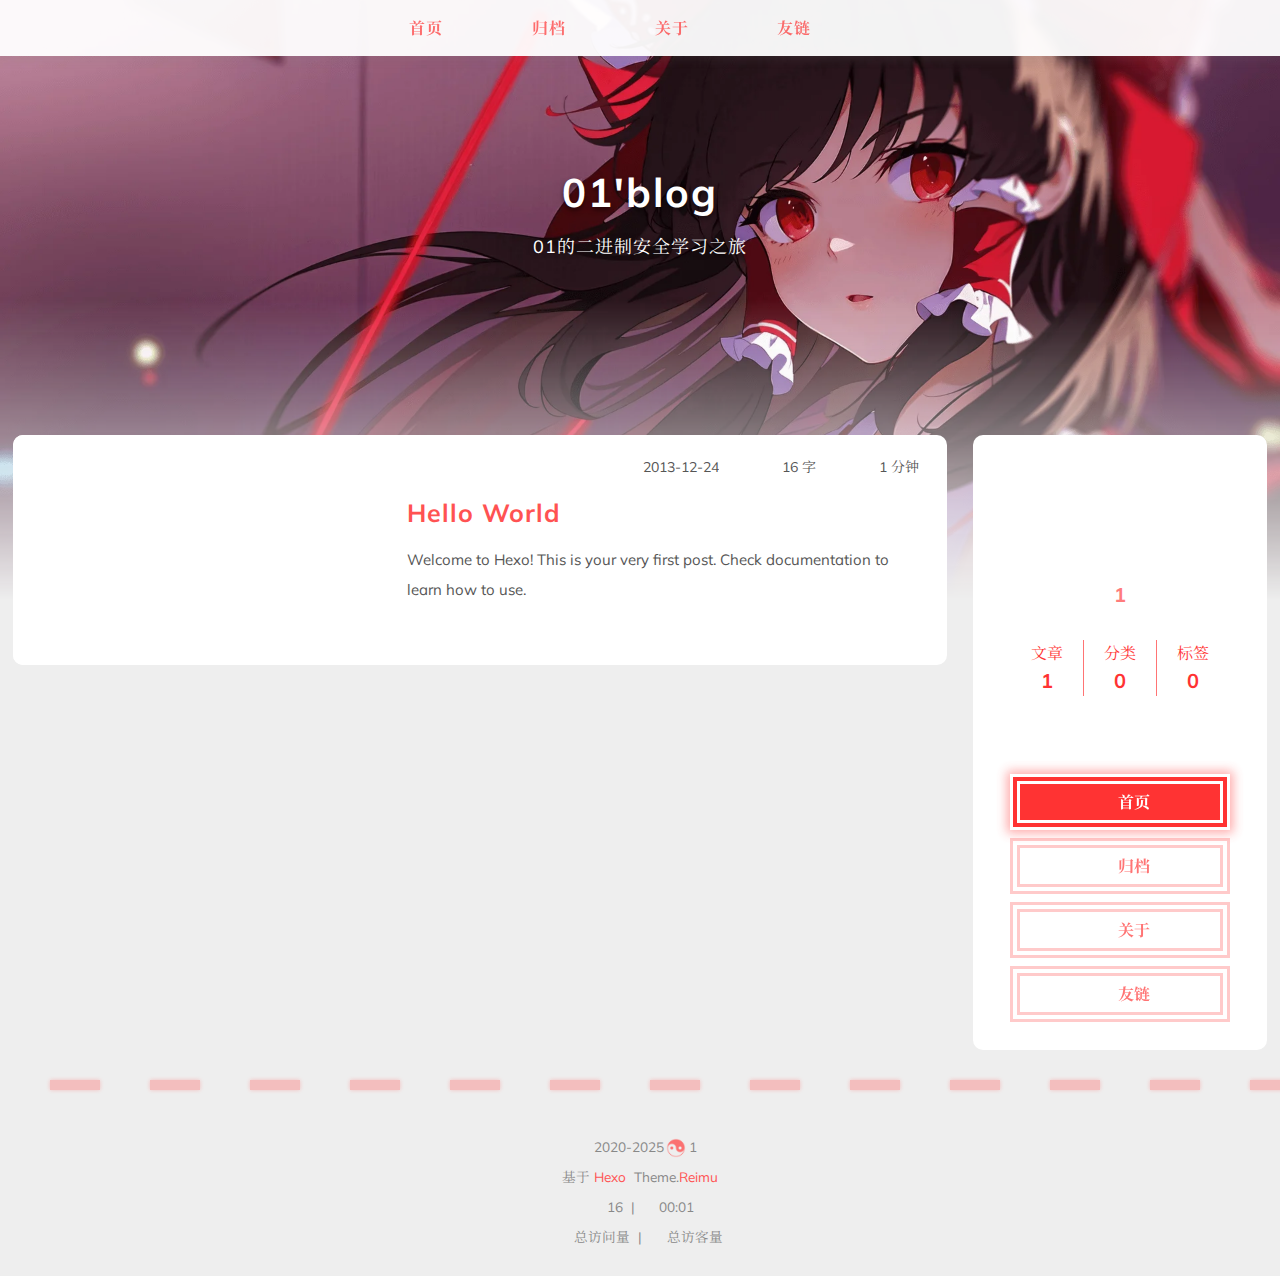
==== index.html @ 9345ba69 "Site updated: 2025-03-13 12:54:24" ====
<!DOCTYPE html>
  <html lang="zh-CN"  
    
      data-theme-mode="auto"
    
  >
  <head>
  
  <meta charset="utf-8">
  

  

  

  <script>window.REIMU_CONFIG = {};window.REIMU_CONFIG.icon_font = '4552607_0khxww3tj3q9';window.REIMU_CONFIG.clipboard_tips = {"success":"复制成功(*^▽^*)","fail":"复制失败 (ﾟ⊿ﾟ)ﾂ","copyright":{"enable":false,"count":50,"content":"本文版权：本博客所有文章除特别声明外，均采用 BY-NC-SA 许可协议。转载请注明出处！"}};window.REIMU_CONFIG.code_block = {"expand":true};window.REIMU_CONFIG.base = 'https://01.github.io';</script>
  
  <title>
    
    01&#39;blog
  </title>
  <meta name="viewport" content="width=device-width, initial-scale=1, shrink-to-fit=no">
  <link rel="preconnect" href="https://fonts.gstatic.com/" crossorigin><link rel="preload" as="style" href="https://fonts.googleapis.com/css?family=Mulish:400,400italic,700,700italic%7CNoto%20Serif%20SC:400,400italic,700,700italic&display=swap"><link rel="stylesheet" href="https://fonts.googleapis.com/css?family=Mulish:400,400italic,700,700italic%7CNoto%20Serif%20SC:400,400italic,700,700italic&display=swap" media="print" onload="this.media&#x3D;&#39;all&#39;">
  
    <link rel="preload" href="//at.alicdn.com/t/c/font_4552607_0khxww3tj3q9.woff2" as="font" type="font/woff2" crossorigin="anonymous">
  
  
    
<link rel="stylesheet" href="/css/loader.css">

  
  
    <meta property="og:type" content="website">
<meta property="og:title" content="01&#39;blog">
<meta property="og:url" content="https://01.github.io/index.html">
<meta property="og:site_name" content="01&#39;blog">
<meta property="og:locale" content="zh_CN">
<meta property="og:image" content="https://01.github.io/images/banner.webp">
<meta property="article:author" content="1">
<meta name="twitter:card" content="summary">
<meta name="twitter:image" content="https://01.github.io/images/banner.webp">
  
  
    <link rel="alternate" href="/atom.xml" title="01'blog" type="application/atom+xml">
  
  
    <link rel="shortcut icon" href="/images/favicon.ico">
  
  
<link rel="stylesheet" href="/css/style.css">

  <link rel="preload" href="https://npm.webcache.cn/photoswipe@5.4.4/dist/photoswipe.css" as="style" onload="this.onload=null;this.rel='stylesheet'">
  
  
  
  
    
<script src="https://npm.webcache.cn/pace-js@1.2.4/pace.min.js" integrity="sha384-k6YtvFUEIuEFBdrLKJ3YAUbBki333tj1CSUisai5Cswsg9wcLNaPzsTHDswp4Az8" crossorigin="anonymous"></script>

  
  
    
<link rel="stylesheet" href="https://npm.webcache.cn/@reimujs/aos@0.1.0/dist/aos.css">

  
  
  
<meta name="generator" content="Hexo 7.3.0"></head>

  <body>
    
    
  <div id='loader'>
    <div class="loading-left-bg loading-bg"></div>
    <div class="loading-right-bg loading-bg"></div>
    <div class="spinner-box">
      <div class="loading-taichi">
        
          <svg width="150" height="150" viewBox="0 0 1024 1024" class="icon" version="1.1" xmlns="https://www.w3.org/2000/svg" shape-rendering="geometricPrecision">
            <path d="M303.5 432A80 80 0 0 1 291.5 592A80 80 0 0 1 303.5 432z" fill="var(--red-1, #ff5252)" />
            <path d="M512 65A447 447 0 0 1 512 959L512 929A417 417 0 0 0 512 95A417 417 0 0 0 512 929L512 959A447 447 0 0 1 512 65z 
           M512 95A417 417 0 0 1 929 512A208.5 208.5 0 0 1 720.5 720.5L720.5 592A80 80 0 0 0 720.5 432A80 80 0 0 0 720.5 592L720.5 720.5A208.5 208.5 0 0 1 512 512A208.5 208.5 0 0 0 303.5 303.5A208.5 208.5 0 0 0 95 512A417 417 0 0 1 512 95z" fill="var(--red-1, #ff5252)" />
          </svg>
        
      </div>
      <div class="loading-word">少女祈祷中...</div>
    </div>
  </div>
  </div>
  <script>
    var time = null;
    var startLoading = () => {
      time = Date.now();
      document.getElementById('loader').classList.remove("loading");
    }
    var endLoading = () => {
      if (!time) {
        document.body.style.overflow = 'auto';
        document.getElementById('loader').classList.add("loading");
      } else {
        if (Date.now() - time > 500) {
          time = null;
          document.body.style.overflow = 'auto';
          document.getElementById('loader').classList.add("loading");
        } else {
          setTimeout(endLoading, 500 - (Date.now() - time));
          time = null;
        }
      }
    }
    window.addEventListener('DOMContentLoaded', endLoading);
    document.getElementById('loader').addEventListener('click', endLoading);
  </script>

<div id="copy-tooltip" style="pointer-events: none; opacity: 0; transition: all 0.2s ease; position: fixed;top: 50%;left: 50%;z-index: 999;transform: translate(-50%, -50%);color: white;background: rgba(0, 0, 0, 0.5);padding: 10px 15px;border-radius: 10px;">
</div>


    <div id="container">
      <div id="wrap">
        <div id="header-nav">
  <nav id="main-nav">
    
      
        <span class="main-nav-link-wrap">
          <div class="main-nav-icon icon rotate">
            &#xe62b;
          </div>
          <a class="main-nav-link" href="/">首页</a>
        </span>
      
        <span class="main-nav-link-wrap">
          <div class="main-nav-icon icon rotate">
            &#xe62b;
          </div>
          <a class="main-nav-link" href="/archives">归档</a>
        </span>
      
        <span class="main-nav-link-wrap">
          <div class="main-nav-icon icon rotate">
            &#xe62b;
          </div>
          <a class="main-nav-link" href="/about">关于</a>
        </span>
      
        <span class="main-nav-link-wrap">
          <div class="main-nav-icon icon rotate">
            &#xe62b;
          </div>
          <a class="main-nav-link" href="/friend">友链</a>
        </span>
      
    
    <a id="main-nav-toggle" class="nav-icon"></a>
  </nav>
  <nav id="sub-nav">
    
      <a id="nav-rss-link" class="nav-icon" href="/atom.xml" title="RSS 订阅" target="_blank"></a>
    
    
    
  </nav>
  
</div>
<header id="header">
  
    <picture>
      
    </picture>
    
      <img fetchpriority="high" src="/images/banner.webp" alt="">
    
  
  <div id="header-outer">
    <div id="header-title">
      
        
        
          <a href="/" id="logo">
            <h1 data-aos="slide-up">01&#39;blog</h1>
          </a>
        
      
      
        
        <h2 id="subtitle-wrap" data-aos="slide-down">
          
            <a href="/" id="subtitle">01的二进制安全学习之旅</a>
          
        </h2>
      
    </div>
  </div>
</header>

        <div id="content"  class="sidebar-right" >
          <aside id="sidebar">
  
  
  
  <div class="sidebar-wrapper ">
    <div class="sidebar-wrap" data-aos="fade-up">
      
        <div class="sidebar-author">
  <img data-src="/avatar/avatar.webp" data-sizes="auto" alt="1" class="lazyload">
  <div class="sidebar-author-name">1</div>
  <div class="sidebar-description"></div>
</div>
<div class="sidebar-state">
  <div class="sidebar-state-article">
    <div>文章</div>
    <div class="sidebar-state-number">1</div>
  </div>
  <div class="sidebar-state-category">
    <div>分类</div>
    <div class="sidebar-state-number">0</div>
  </div>
  <div class="sidebar-state-tag">
    <div>标签</div>
    <div class="sidebar-state-number">0</div>
  </div>
</div>
<div class="sidebar-social">
  
    <div class="icon-email sidebar-social-icon">
      <a href=18510805232@163.com itemprop="url" target="_blank" aria-label="email" rel="noopener external nofollow noreferrer"></a>
    </div>
  
</div>
<div class="sidebar-menu">
  
    
      <div class="sidebar-menu-link-wrap">
        <a class="sidebar-menu-link-dummy" href="/" aria-label="首页"></a>
        <div class="sidebar-menu-icon icon rotate">
          &#xe62b;
        </div>
        <div class="sidebar-menu-link">首页</div>
      </div>
    
      <div class="sidebar-menu-link-wrap">
        <a class="sidebar-menu-link-dummy" href="/archives" aria-label="归档"></a>
        <div class="sidebar-menu-icon icon rotate">
          &#xe62b;
        </div>
        <div class="sidebar-menu-link">归档</div>
      </div>
    
      <div class="sidebar-menu-link-wrap">
        <a class="sidebar-menu-link-dummy" href="/about" aria-label="关于"></a>
        <div class="sidebar-menu-icon icon rotate">
          &#xe62b;
        </div>
        <div class="sidebar-menu-link">关于</div>
      </div>
    
      <div class="sidebar-menu-link-wrap">
        <a class="sidebar-menu-link-dummy" href="/friend" aria-label="友链"></a>
        <div class="sidebar-menu-icon icon rotate">
          &#xe62b;
        </div>
        <div class="sidebar-menu-link">友链</div>
      </div>
    
  
</div>

      
      
    </div>
  </div>

  <div class="sidebar-widget">
  
  </div>
  
</aside>

          <section id="main">
  
  
    
    
      <div class="post-wrapper">
  <div class="post-wrap-left" data-aos="fade-up">
    
      <a class="post-link" href="/2013/12/24/hello-world/" aria-label="Hello World"></a>
    
    
    <div class="post-cover-left">
      
        
        
          <img data-src="https://d-sketon.top/img/_backwebp/bg1.webp" data-sizes="auto" alt="Hello World" class="lazyload">
        
      
    </div>
    <div class="post-info">
      <div class="post-meta">
        <span><span class="icon-calendar"></span>2013-12-24</span>
        <span><span class="icon-pencil"></span>16 字</span>
        <span><span class="icon-clock"></span>1 分钟</span>
      </div>
      <h2 class="post-title">Hello World</h2>
      <article class="post-article">
        
          Welcome to Hexo! This is your very first post. Check documentation to learn how to use.

        
      </article>
    </div>
  </div>
</div>
      
    
  



</section>
        </div>
        
        
        <footer id="footer">
  <div style="width: 100%; overflow: hidden">
    <div class="footer-line"></div>
  </div>
  <div id="footer-info">
    
    <div>
      <span class="icon-copyright"></span>
      2020-2025
      <span class="footer-info-sep rotate"></span>
      1
    </div>
    
      <div>
        基于&nbsp;<a href="https://hexo.io/" rel="noopener external nofollow noreferrer" target="_blank">Hexo</a>&nbsp;
        Theme.<a href="https://github.com/D-Sketon/hexo-theme-reimu" rel="noopener external nofollow noreferrer" target="_blank">Reimu</a>
      </div>
    
    
      <div>
        <span class="icon-brush"></span>
        16
        &nbsp;|&nbsp;
        <span class="icon-coffee"></span>
        00:01
      </div>
    
    
    
    
      <div>
        <span class="icon-eye"></span>
        <span id="busuanzi_container_site_pv">总访问量&nbsp;<span id="busuanzi_value_site_pv"></span></span>
        &nbsp;|&nbsp;
        <span class="icon-user"></span>
        <span id="busuanzi_container_site_uv">总访客量&nbsp;<span id="busuanzi_value_site_uv"></span></span>
      </div>
    
  </div>
</footer>

        
          <div class="sidebar-top">
            <div class="sidebar-top-taichi rotate"></div>
            <div class="arrow-up"></div>
          </div>
        
        <div id="mask" class="hide"></div>
      </div>
      <nav id="mobile-nav">
  <div class="sidebar-wrap">
    
      <div class="sidebar-author">
  <img data-src="/avatar/avatar.webp" data-sizes="auto" alt="1" class="lazyload">
  <div class="sidebar-author-name">1</div>
  <div class="sidebar-description"></div>
</div>
<div class="sidebar-state">
  <div class="sidebar-state-article">
    <div>文章</div>
    <div class="sidebar-state-number">1</div>
  </div>
  <div class="sidebar-state-category">
    <div>分类</div>
    <div class="sidebar-state-number">0</div>
  </div>
  <div class="sidebar-state-tag">
    <div>标签</div>
    <div class="sidebar-state-number">0</div>
  </div>
</div>
<div class="sidebar-social">
  
    <div class="icon-email sidebar-social-icon">
      <a href=18510805232@163.com itemprop="url" target="_blank" aria-label="email" rel="noopener external nofollow noreferrer"></a>
    </div>
  
</div>
<div class="sidebar-menu">
  
    
      <div class="sidebar-menu-link-wrap">
        <a class="sidebar-menu-link-dummy" href="/" aria-label="首页"></a>
        <div class="sidebar-menu-icon icon rotate">
          &#xe62b;
        </div>
        <div class="sidebar-menu-link">首页</div>
      </div>
    
      <div class="sidebar-menu-link-wrap">
        <a class="sidebar-menu-link-dummy" href="/archives" aria-label="归档"></a>
        <div class="sidebar-menu-icon icon rotate">
          &#xe62b;
        </div>
        <div class="sidebar-menu-link">归档</div>
      </div>
    
      <div class="sidebar-menu-link-wrap">
        <a class="sidebar-menu-link-dummy" href="/about" aria-label="关于"></a>
        <div class="sidebar-menu-icon icon rotate">
          &#xe62b;
        </div>
        <div class="sidebar-menu-link">关于</div>
      </div>
    
      <div class="sidebar-menu-link-wrap">
        <a class="sidebar-menu-link-dummy" href="/friend" aria-label="友链"></a>
        <div class="sidebar-menu-icon icon rotate">
          &#xe62b;
        </div>
        <div class="sidebar-menu-link">友链</div>
      </div>
    
  
</div>

    
  </div>
  
</nav>

    </div>
    
    
<script src="https://npm.webcache.cn/lazysizes@5.3.2/lazysizes.min.js" integrity="sha384-3gT&#x2F;vsepWkfz&#x2F;ff7PpWNUeMzeWoH3cDhm&#x2F;A8jM7ouoAK0&#x2F;fP&#x2F;9bcHHR5kHq2nf+e" crossorigin="anonymous"></script>


<script src="https://npm.webcache.cn/clipboard@2.0.11/dist/clipboard.min.js" integrity="sha384-J08i8An&#x2F;QeARD9ExYpvphB8BsyOj3Gh2TSh1aLINKO3L0cMSH2dN3E22zFoXEi0Q" crossorigin="anonymous"></script>



<script src="/js/script.js"></script>



  
<script src="/js/aos.js"></script>

  <script>
    var aosInit = () => {
      AOS.init({
        duration: 1000,
        easing: "ease",
        once: true,
        offset: 50,
      });
    };
    if (document.readyState === 'loading') {
      document.addEventListener('DOMContentLoaded', aosInit);
    } else {
      aosInit();
    }
  </script>



<script src="/js/pjax_script.js" data-pjax></script>







  
<script src="https://npm.webcache.cn/mouse-firework@0.1.0/dist/index.umd.js" integrity="sha384-KM6i7tu43nYd6e0beIljxHMC5tZc58XBDu7pPA58w50h18Jsx7gLdimfS09RXlKv" crossorigin="anonymous"></script>

  <script>
    window.firework && window.firework(JSON.parse('{"excludeElements":["a","button"],"particles":[{"shape":"circle","move":["emit"],"easing":"easeOutExpo","colors":["#ff5252","#ff7c7c","#ffafaf","#ffd0d0"],"number":20,"duration":[1200,1800],"shapeOptions":{"radius":[16,32],"alpha":[0.3,0.5]}},{"shape":"circle","move":["diffuse"],"easing":"easeOutExpo","colors":["#ff0000"],"number":1,"duration":[1200,1800],"shapeOptions":{"radius":20,"alpha":[0.2,0.5],"lineWidth":6}}]}'))
  </script>










<div id="lazy-script">
  <div>
       
    
    
      
    
    
  </div>
</div>


  <script>
    console.log(String.raw`%c 
 ______     ______     __     __    __     __  __    
/\  == \   /\  ___\   /\ \   /\ "-./  \   /\ \/\ \   
\ \  __<   \ \  __\   \ \ \  \ \ \-./\ \  \ \ \_\ \  
 \ \_\ \_\  \ \_____\  \ \_\  \ \_\ \ \_\  \ \_____\ 
  \/_/ /_/   \/_____/   \/_/   \/_/  \/_/   \/_____/ 
                                                  
`,'color: #ff5252;')
    console.log('%c Theme.Reimu v' + '1.5.2' + ' %c https://github.com/D-Sketon/hexo-theme-reimu ', 'color: white; background: #ff5252; padding:5px 0;', 'padding:4px;border:1px solid #ff5252;')
  </script>
  



  
<script src="https://npm.webcache.cn/busuanzi@2.3.0/bsz.pure.mini.js" integrity="sha384-0M75wtSkhjIInv4coYlaJU83+OypaRCIq2SukQVQX04eGTCBXJDuWAbJet56id+S" crossorigin="anonymous" async></script>




<script>
  if ('serviceWorker' in navigator) {
    navigator.serviceWorker.getRegistrations().then((registrations) => {
      for (let registration of registrations) {
        registration.unregister();
      }
    });
  }
</script>







    
  </body>
  </html>
---- css/loader.css ----
[data-theme="dark"] #loader .loading-bg {
  background-color: rgba(37,37,37,0.9);
}
[data-theme="dark"] #loader .spinner-box .loading-word {
  color: var(--red-1, #ff5252);
}
#loader .loading-bg {
  position: fixed;
  z-index: 1000;
  width: 50%;
  height: 100%;
  background-color: rgba(255,255,255,0.9);
  transition: 0.8s;
}
#loader .loading-right-bg {
  right: 0;
}
#loader .spinner-box {
  position: fixed;
  z-index: 1001;
  display: flex;
  justify-content: center;
  align-items: center;
  width: 100%;
  height: 100vh;
  opacity: 1;
  transition: 0.5s;
}
#loader .spinner-box .loading-taichi {
  opacity: 0.8;
  animation: rotate-all 2s linear infinite;
}
#loader .spinner-box .loading-word {
  position: absolute;
  color: var(--red-1, #ff5252);
  top: calc(50% + 110px);
  left: 50%;
  transform: translate(-50%, -50%);
  font: 700 1.2rem Mulish, 'Noto Serif SC', 'Noto Serif JP', -apple-system, 'PingFang SC', 'Microsoft YaHei', sans-serif;
}
#loader.loading .loading-left-bg {
  transform: translate(-100%, 0);
}
#loader.loading .loading-right-bg {
  transform: translate(100%, 0);
}
#loader.loading .spinner-box {
  opacity: 0;
  visibility: hidden;
}
@keyframes rotate-all {
  100% {
    transform: rotate(360deg);
  }
}
---- css/style.css ----
:root {
  --red-0: #f00;
  --red-1: #ff5252;
  --red-2: #ff7c7c;
  --red-3: #ffafaf;
  --red-4: #ffd0d0;
  --red-5: #ffecec;
  --red-5-5: #fff3f3;
  --red-6: #fff7f7;
  --grey-9: #888;
  --grey-7: var(--color-default);
  --color-archive-year: #000;
  --color-default: #555;
  --color-border: var(--red-3);
  --color-link: var(--red-1);
  --color-background: #eee;
  --color-code-background: #f8f8f8;
  --color-header-background: rgba(255,255,255,0.9);
  --color-footer-background: #fff;
  --color-mobile-nav-background: #fff;
  --color-wrap: #fff;
  --color-sticky: #fff;
  --color-h2-border: #eee;
  --color-meta-shadow: var(--red-6);
  --color-hover-shadow: rgba(120,120,120,0.15);
  --color-h2-after: var(--red-1);
  --color-red-6-shadow: rgba(255,78,78,0.6);
  --color-red-3-shadow: rgba(255,78,78,0.3);
  --highlight-nav: #e6e6e6;
  --highlight-scrollbar: #d6d6d6;
  --highlight-background: #f7f7f7;
  --highlight-current-line: #dadada;
  --highlight-selection: #e9e9e9;
  --highlight-foreground: #4d4d4d;
  --highlight-comment: #7d7d7d;
  --highlight-red: #c8362b;
  --highlight-orange: #b66014;
  --highlight-yellow: #cb911d;
  --highlight-green: #2ea52e;
  --highlight-aqua: #479d9d;
  --highlight-blue: #1973b8;
  --highlight-purple: #7135ac;
  --cursor-default: url("../images/cursor/reimu-cursor-default.png"), auto;
  --cursor-pointer: url("../images/cursor/reimu-cursor-pointer.png"), pointer;
  --cursor-text: url("../images/cursor/reimu-cursor-text.png"), text;
  --footer-icon: url("../images/taichi.png");
  --sponsor-icon: url("../images/taichi.png");
  --top-icon: url("../images/taichi.png");
}
[data-theme="dark"]:root {
  --red-0: var(--red-1);
  --red-4: rgba(255,208,208,0.5);
  --red-5: rgba(255,228,228,0.15);
  --red-5-5: rgba(255,236,236,0.05);
  --red-6: rgba(255,243,243,0.2);
  --color-archive-year: #999;
  --color-default: #999;
  --color-border: var(--red-5);
  --color-background: #21252b;
  --color-code-background: rgba(232,232,232,0.1);
  --color-header-background: #222;
  --color-footer-background: #21252b;
  --color-mobile-nav-background: #21252b;
  --color-wrap: #272b30;
  --color-h2-border: #47474a;
  --color-meta-shadow: rgba(0,0,0,0.2);
  --color-hover-shadow: rgba(0,0,0,0.2);
  --highlight-nav: #2e353f;
  --highlight-scrollbar: #454d59;
  --highlight-background: #22272e;
  --highlight-current-line: #393939;
  --highlight-selection: #515151;
  --highlight-foreground: #ccc;
  --highlight-comment: #999;
  --highlight-red: #f47067;
  --highlight-orange: #f69d50;
  --highlight-yellow: #fc6;
  --highlight-green: #9c9;
  --highlight-aqua: #6cc;
  --highlight-blue: #54b6ff;
  --highlight-purple: #dcbdfb;
}
[data-theme="dark"]:root img {
  filter: brightness(70%);
}
[data-theme="dark"]:root .pswp__img {
  opacity: 1;
  filter: none;
  animation: none;
}
[data-theme="dark"]:root img.lazyloaded {
  opacity: 1;
  animation: blur-darken 0.8s ease-in-out forwards;
}
body [data-aos='fade-up'] {
  transform: translate3d(0, 30px, 0);
}
body [data-aos='zoom-in'] {
  transform: scale(0.8);
}
[data-aos^=fade],
[data-aos^=zoom] {
  transition-property: all !important;
}
@keyframes blur {
  0% {
    filter: blur(10px);
  }
  to {
    filter: blur(0);
  }
}
@keyframes blur-darken {
  0% {
    filter: blur(10px) brightness(70%);
  }
  to {
    filter: blur(0) brightness(70%);
  }
}
@keyframes rotate-all {
  100% {
    transform: rotate(360deg);
  }
}
@keyframes transform-all {
  100% {
    transform: translateX(-100px);
  }
}
.article-entry h1 {
  font-size: 2em;
}
.article-entry h2 {
  font-size: 1.5em;
  position: relative;
}
.article-entry h2:before {
  content: "";
  position: absolute;
  width: 100%;
  border-bottom: 1px solid var(--color-h2-border);
  bottom: -15px;
  box-sizing: unset;
  transition: 1s;
}
.article-entry h2:after {
  content: "";
  position: absolute;
  background: var(--color-h2-after);
  width: 1em;
  height: 7px;
  bottom: -18px;
  left: 0;
  border-radius: 10px;
  box-shadow: 0 2px 12px var(--color-red-6-shadow);
  transition: 0.3s;
}
.article-entry h2:hover:after {
  width: 3em;
}
.article-entry h3 {
  font-size: 1.3em;
}
.article-entry h4 {
  font-size: 1.2em;
}
.article-entry h5 {
  font-size: 1em;
}
.article-entry h6 {
  font-size: 1em;
  color: var(--grey-9);
}
.article-entry hr {
  margin: 10px 0;
  opacity: 0.3;
  height: 4px;
  background-image: linear-gradient(to right, var(--red-0) 50%, transparent 0%);
  background-size: 50px 4px;
  background-repeat: repeat-x;
  border: none;
  filter: drop-shadow(0px 0px 2px var(--red-1));
  transition: opacity 0.3s;
}
.article-entry hr:hover {
  opacity: 0.5;
}
.article-entry strong {
  font-weight: bold;
}
.article-entry em,
.article-entry cite {
  font-style: italic;
}
.article-entry sup,
.article-entry sub {
  font-size: 0.75em;
  line-height: 0;
  position: relative;
  vertical-align: baseline;
}
.article-entry sup {
  top: -0.5em;
}
.article-entry sub {
  bottom: -0.2em;
}
.article-entry small {
  font-size: 0.85em;
}
.article-entry acronym,
.article-entry abbr {
  text-decoration: none;
  border-bottom: 1px dotted;
}
.article-entry ul,
.article-entry ol,
.article-entry dl {
  margin: 0 20px;
  line-height: 1.8em;
}
.article-entry ul ul,
.article-entry ol ul,
.article-entry ul ol,
.article-entry ol ol {
  margin-top: 0;
  margin-bottom: 0;
}
.article-entry ul {
  list-style: disc;
}
.article-entry ol {
  list-style: decimal;
}
.article-entry dt {
  font-weight: bold;
}
@font-face {
  font-family: "iconfont";
  src: url("//at.alicdn.com/t/c/font_4552607_0khxww3tj3q9.woff2") format('woff2');
  font-display: swap;
}
.tag-wrap .archives-tag-list-link:before {
  font-family: "iconfont";
  content: "\e622";
}
.category-wrap .archives-category-list-link:before {
  font-family: "iconfont";
  content: "\e604";
}
.article-date-link:before {
  font-family: "iconfont";
  content: "\e606";
}
.article-category-link:before {
  font-family: "iconfont";
  content: "\e604";
}
.article-tag-list-link:before {
  font-family: "iconfont";
  content: "\e622";
}
.article-comment-link:before {
  font-family: "iconfont";
  content: "\e608";
}
.icon-copyright:before {
  font-family: "iconfont";
  content: "\e60a";
}
.icon-brush:before {
  font-family: "iconfont";
  content: "\e618";
}
.icon-coffee:before {
  font-family: "iconfont";
  content: "\e607";
}
.icon-eye:before {
  font-family: "iconfont";
  content: "\e60f";
}
.icon-user:before {
  font-family: "iconfont";
  content: "\e628";
}
#main-nav-toggle:before {
  font-family: "iconfont";
  content: "\e62f";
}
#nav-rss-link:before {
  font-family: "iconfont";
  content: "\e61f";
}
#nav-search-btn:before {
  font-family: "iconfont";
  content: "\e631";
}
#nav-sun-btn:before {
  font-family: "iconfont";
  content: "\e621";
}
#nav-moon-btn:before {
  font-family: "iconfont";
  content: "\e617";
}
#nav-circle-half-stroke-btn:before {
  font-family: "iconfont";
  content: "\e641";
}
#nav-language-btn:before {
  font-family: "iconfont";
  content: "\e642";
}
.icon-copy:before {
  font-family: "iconfont";
  content: "\e60c";
}
.icon-chevron-down:before {
  font-family: "iconfont";
  content: "\e609";
}
.icon-check:before {
  font-family: "iconfont";
  content: "\e636";
}
.icon-times:before {
  font-family: "iconfont";
  content: "\e637";
}
.icon-calendar:before {
  font-family: "iconfont";
  content: "\e605";
}
.icon-pencil:before {
  font-family: "iconfont";
  content: "\e61b";
}
.icon-clock:before {
  font-family: "iconfont";
  content: "\e613";
}
.post-sticky:before {
  font-family: "iconfont";
  content: "\e627";
}
.reimu-popup .popup-btn-close:before {
  font-family: "iconfont";
  content: "\e626";
}
.reimu-search-input-icon:before {
  font-family: "iconfont";
  content: "\e631";
}
.ais-pagination--item__previous a:before {
  font-family: "iconfont";
  content: "\e601";
}
.ais-pagination--item__next a:before {
  font-family: "iconfont";
  content: "\e630";
}
.icon-email:before {
  content: "\e63c";
}
.sidebar-btn-wrapper .sidebar-toc-btn:before {
  font-family: "iconfont";
  content: "\e633";
}
.sidebar-btn-wrapper .sidebar-common-btn:before {
  font-family: "iconfont";
  content: "\e632";
}
.sidebar-top .arrow-up:before {
  font-family: "iconfont";
  content: "\e634";
}
.icon-link:before {
  font-family: "iconfont";
  content: "\e639";
}
.icon-globe:before {
  font-family: "iconfont";
  content: "\e638";
}
.icon-creative-commons:before {
  font-family: "iconfont";
  content: "\e63a";
}
.icon-taichi:before {
  font-family: "iconfont";
  content: "\e62b";
}
.icon-image:before {
  font-family: "iconfont";
  content: "\e63f";
}
.icon {
  font-family: "iconfont";
}
html,
body,
div,
span,
applet,
object,
iframe,
h1,
h2,
h3,
h4,
h5,
h6,
p,
blockquote,
pre,
a,
abbr,
acronym,
address,
big,
cite,
code,
del,
dfn,
em,
img,
ins,
kbd,
q,
s,
samp,
small,
strike,
strong,
sub,
sup,
tt,
var,
dl,
dt,
dd,
ol,
ul,
li,
fieldset,
form,
label,
legend,
table,
caption,
tbody,
tfoot,
thead,
tr,
th,
td {
  margin: 0;
  padding: 0;
  border: 0;
  outline: 0;
  font-weight: inherit;
  font-style: inherit;
  font-family: inherit;
  font-size: 100%;
  vertical-align: baseline;
}
body {
  line-height: 1;
  color: #000;
  background: #fff;
}
ol,
ul {
  list-style: none;
}
table {
  border-collapse: separate;
  border-spacing: 0;
  vertical-align: middle;
}
caption,
th,
td {
  text-align: left;
  font-weight: normal;
  vertical-align: middle;
}
a img {
  border: none;
}
h1,
h2,
h3,
h4,
h5,
h6 {
  font-family: 'Mulish','Noto Serif SC', '-apple-system','PingFang SC','Microsoft YaHei','sans-serif';
  font-weight: 700;
}
input,
button {
  margin: 0;
  padding: 0;
}
input::-moz-focus-inner,
button::-moz-focus-inner {
  border: 0;
  padding: 0;
}
html,
body,
#container {
  height: 100%;
  scroll-behavior: smooth;
  cursor: var(--cursor-default);
}
body {
  width: 100%;
  background: var(--color-background);
  -webkit-text-size-adjust: 100%;
  -webkit-font-smoothing: antialiased;
  text-size-adjust: 100%;
  font-family: 'Mulish','Noto Serif SC', '-apple-system','PingFang SC','Microsoft YaHei','sans-serif';
  transition: background 1s;
}
body ::selection {
  background: var(--red-1);
  color: #fff;
}
a {
  cursor: var(--cursor-pointer) !important;
}
.site-search input {
  cursor: var(--cursor-text) !important;
}
#main span,
#main p,
#main code,
#main kbd,
#main input,
#main textarea {
  cursor: var(--cursor-text) !important;
}
#main nav span {
  cursor: var(--cursor-default) !important;
}
#container {
  position: relative;
}
.mobile-nav-on {
  overflow: hidden !important;
}
#wrap {
  position: absolute;
  z-index: 1;
  top: 0;
  left: 0;
  height: 100%;
  width: 100%;
  transition: 1s;
  background: var(--color-background);
}
#main {
  flex: 1;
  padding: 0 10px;
  max-width: 100%;
  box-sizing: border-box;
}
@media screen and (max-width: 959px) {
  #main {
    min-width: 100%;
  }
}
#content {
  position: relative;
  display: flex;
  padding-top: 5px;
  align-items: stretch;
  max-width: 1350px;
  margin: 0 auto;
  overflow: visible;
}
@media screen and (min-width: 960px) {
  .sidebar-left #main,
  .sidebar-right #main {
    padding: 0;
    width: 73%;
    margin: 0 1%;
  }
}
#content.sidebar-right {
  flex-direction: row-reverse;
}
#mask {
  z-index: 1000;
  position: fixed;
  top: 0;
  left: 0;
  width: 100%;
  height: 100%;
  background: rgba(0,0,0,0.3);
  backdrop-filter: blur(3px);
  -webkit-backdrop-filter: blur(3px);
  opacity: 1;
  transition: 0.3s;
}
#mask.hide {
  opacity: 0;
  visibility: hidden;
}
#header {
  min-height: 400px;
  height: 35vh;
  position: relative;
}
#header img {
  position: absolute;
  top: 0;
  left: 0;
  width: 100%;
  height: 150%;
  z-index: -2;
  user-select: none;
  display: block;
  object-fit: cover;
  transition: 0.3s;
  -webkit-mask: linear-gradient(to top, transparent, #fff 50%);
  mask: linear-gradient(to top, transparent, #fff 50%);
}
@media screen and (max-width: 959px) {
  #header img {
    height: 120%;
  }
}
@media screen and (max-width: 767px) {
  #header img {
    height: 100%;
  }
}
#header-outer {
  height: 100%;
  position: relative;
  max-width: 100%;
}
[data-theme="dark"] #header-nav:hover {
  background: var(--color-header-background);
}
#header-nav {
  position: fixed;
  top: 0;
  left: 0;
  right: 0;
  display: flex;
  justify-content: center;
  background: var(--color-header-background);
  box-shadow: 0 0 10px 3px var(--color-hover-shadow);
  transition: background 1s, top 0.3s;
  z-index: 200;
}
#header-nav:hover {
  background: rgba(255,255,255,0.95);
}
#header-nav.header-nav-hidden {
  top: -80px;
}
#header-title {
  font-family: 'Mulish','Noto Serif SC', '-apple-system','PingFang SC','Microsoft YaHei','sans-serif';
  font-weight: 700;
  text-align: center;
  position: absolute;
  top: 50%;
  margin: -20px 2.5% 0;
  width: 95%;
}
#logo,
#subtitle {
  text-decoration: none;
  color: #fff;
}
#logo {
  font-size: 40px;
  font-weight: 700;
  letter-spacing: 2px;
  display: inline-block;
  transform: translateY(-20%);
  text-shadow: 0 0.2rem 0.3rem rgba(0,0,0,0.5);
}
@media screen and (max-width: 959px) {
  #logo {
    font-size: 35px;
  }
}
@media screen and (min-width: 480px) and (max-width: 767px) {
  #logo {
    font-size: 30px;
  }
}
@media screen and (max-width: 479px) {
  #logo {
    font-size: 30px;
  }
}
#subtitle {
  font-size: 18px;
  font-weight: 400;
  letter-spacing: 1px;
  text-shadow: 0 0 5px rgba(0,0,0,0.5);
}
@media screen and (max-width: 959px) {
  #subtitle {
    font-size: 15px;
  }
}
@media screen and (min-width: 480px) and (max-width: 767px) {
  #subtitle {
    font-size: 14px;
  }
}
@media screen and (max-width: 479px) {
  #subtitle {
    font-size: 13px;
  }
}
#subtitle-wrap {
  margin-top: 18px;
}
#main-nav {
  display: flex;
  align-items: center;
}
.nav-icon,
.main-nav-link-wrap,
.main-nav-link,
.main-nav-icon {
  color: var(--red-0);
  opacity: 0.8;
  text-decoration: none;
  transition: 0.2s;
  padding: 20px 15px;
}
.main-nav-link-wrap {
  padding: 0 15px;
  display: flex;
  transition: 0.3s;
}
.main-nav-link-wrap:hover {
  opacity: 1;
}
@media screen and (max-width: 959px) {
  .main-nav-link-wrap {
    padding: 0 10px;
  }
}
@media screen and (max-width: 767px) {
  .main-nav-link-wrap {
    padding: 0 4px;
  }
}
.nav-icon {
  text-align: center;
  font-size: 14px;
  width: 14px;
  height: 14px;
  will-change: transform;
}
.nav-icon:hover {
  opacity: 1;
  transform: scale(1.1);
}
[data-theme="dark"] .main-nav-link,
[data-theme="dark"] .nav-icon,
[data-theme="dark"] .main-nav-link-wrap {
  color: var(--red-2);
}
@media screen and (max-width: 767px) {
  .main-nav-link-wrap {
    display: none;
  }
}
.main-nav-link-wrap:hover .main-nav-icon:before {
  transform: rotate(90deg) scale(1.1);
}
.main-nav-link-wrap:hover .main-nav-icon {
  transform: scale(1.1);
}
.main-nav-link-wrap:hover .main-nav-icon.rotate {
  transform: rotate(90deg) scale(1.1);
}
.main-nav-link {
  letter-spacing: 1px;
  font-weight: 700;
  opacity: 0.7;
}
.main-nav-icon {
  cursor: var(--cursor-pointer);
  padding: 15px 5px;
  display: flex;
  align-items: center;
  font-size: 24px;
  font-weight: 400;
  transition: transform 0.3s;
  will-change: transform;
}
.main-nav-icon.rotate {
  transform: rotate(90deg);
}
.main-nav-icon:before {
  font-size: 24px;
  font-weight: 400;
  transform: rotate(90deg);
  transition: transform 0.3s;
  will-change: transform;
}
#main-nav-toggle {
  display: none;
}
@media screen and (max-width: 767px) {
  #main-nav-toggle {
    display: block;
  }
}
#sub-nav,
#i18n-nav {
  display: flex;
  align-items: center;
}
#nav-sun-btn:before,
#nav-moon-btn:before,
#nav-circle-half-stroke-btn:before {
  font-weight: 700;
}
#i18n-nav {
  margin-left: 8px;
}
.custom-dropdown {
  position: relative;
}
.select-selected {
  padding: 14px;
  color: var(--red-2);
  cursor: pointer;
  font-size: 14px;
  display: flex;
  align-items: center;
  justify-content: space-between;
}
.select-items {
  position: absolute;
  top: 100%;
  left: 0;
  right: 0;
  border-radius: 5px;
  background-color: var(--color-wrap);
  margin-top: 5px;
  display: none;
  z-index: 1;
  font-size: 14px;
  overflow: hidden;
  box-shadow: 0 0 10px 3px var(--color-hover-shadow);
}
.select-items li {
  list-style: none;
  padding: 10px;
  cursor: pointer;
  color: var(--red-2);
  transition: 1s;
}
.select-items li:hover {
  color: #fff;
  background: var(--red-1);
}
.select-items.show {
  display: block;
}
.select-items li.selected {
  background: var(--red-1);
  color: #fff;
}
.hr-line {
  margin: 10px 35px;
  opacity: 0.3;
  height: 4px;
  background-image: linear-gradient(to right, var(--red-0) 50%, transparent 0%);
  background-size: 50px 4px;
  background-repeat: repeat-x;
  filter: drop-shadow(0px 0px 2px var(--red-1));
  transition: opacity 0.3s;
}
.hr-line:hover {
  opacity: 0.5;
}
.article-inner {
  background: var(--color-wrap);
  border-radius: 10px;
  display: flow-root;
  transition: 0.3s;
}
.article-meta {
  display: flex;
  flex-direction: column;
  padding: 20px 35px 0;
}
.article-date-link,
.article-category-link {
  text-decoration: none;
  text-transform: uppercase;
  font-size: 14px;
  color: var(--red-1);
  background: var(--red-5);
  border-radius: 10px;
  padding: 10px 18px;
  margin: 0 12px 1em 0;
  box-shadow: 0 0 5px 2px var(--color-meta-shadow);
  transition: 0.3s;
}
.article-date {
  display: flex;
}
.article-date-link:before {
  margin-right: 10px;
}
.article-category {
  display: flex;
  flex-wrap: wrap;
}
.article-category-link:before {
  font-weight: 700;
  margin-right: 10px;
}
.article-entry {
  color: var(--color-default);
  padding: 0 35px;
}
.article-entry:before,
.article-entry:after {
  content: "";
  display: table;
}
.article-entry:after {
  clear: both;
}
@media screen and (max-width: 767px) {
  .article-entry {
    padding: 0 20px;
  }
}
.article-entry p,
.article-entry table {
  line-height: 1.8em;
  margin: 1.2em 0;
}
.article-entry h1,
.article-entry h2,
.article-entry h3,
.article-entry h4,
.article-entry h5,
.article-entry h6 {
  font-weight: bold;
  line-height: 1.2em;
  margin: 1.2em 0 0.8em;
}
.article-entry h1:before,
.article-entry h2:before,
.article-entry h3:before,
.article-entry h4:before,
.article-entry h5:before,
.article-entry h6:before {
  font-family: "iconfont";
  font-weight: normal;
}
.article-entry h1 a,
.article-entry h2 a,
.article-entry h3 a,
.article-entry h4 a,
.article-entry h5 a,
.article-entry h6 a {
  font-family: "iconfont";
  opacity: 0.5;
  margin-right: 5px;
  transition: 0.3s;
}
.article-entry h1 a:hover,
.article-entry h2 a:hover,
.article-entry h3 a:hover,
.article-entry h4 a:hover,
.article-entry h5 a:hover,
.article-entry h6 a:hover {
  opacity: 0.8;
  text-decoration: none !important;
}
.article-entry h2 {
  margin-bottom: 40px;
}
.article-entry a {
  color: var(--color-link);
  text-decoration: none;
  word-break: break-word;
}
.article-entry a:hover {
  text-decoration: underline;
}
.article-entry ul,
.article-entry ol,
.article-entry dl {
  margin-top: 1.2em;
  margin-bottom: 1.2em;
}
.article-entry li:hover::marker {
  transition: color 0.2s;
  color: var(--red-1);
}
.article-entry img {
  opacity: 0;
  transition: 0.3s;
}
.article-entry img,
.article-entry video {
  max-width: 100%;
  height: auto;
  display: block;
  margin: auto;
}
.article-entry img.lazyloaded {
  opacity: 1;
  animation: blur 0.8s ease-in-out forwards;
}
.article-entry iframe {
  border: none;
}
.article-entry table {
  width: 100%;
  border-collapse: collapse;
  border-spacing: 0;
}
.article-entry th {
  font-weight: bold;
  border-bottom: 3px solid var(--color-border);
  padding-bottom: 0.5em;
}
.article-entry td {
  border-bottom: 1px solid var(--color-border);
  padding: 10px 0;
}
.article-entry blockquote {
  background: var(--red-5-5);
  border-left: 6px var(--red-4) solid;
  margin: 1.2em 0;
  border-radius: 10px;
  transition: 0.3s;
  padding: 1px 10px;
  box-shadow: 0 0 5px 2px var(--color-meta-shadow);
}
.article-entry blockquote:hover {
  box-shadow: 0 0 6px 4px var(--color-meta-shadow);
}
.article-entry blockquote footer {
  font-size: 14px;
  margin: 1.8em 0;
}
.article-entry blockquote footer cite:before {
  content: "—";
  padding: 0 0.5em;
}
.article-entry details {
  padding: 18px 12px;
  border-radius: 10px;
  background-color: var(--red-5-5);
  box-shadow: 0 0 5px 2px var(--color-meta-shadow);
  transition: 0.3s;
}
.article-entry details:hover {
  box-shadow: 0 0 6px 4px var(--color-meta-shadow);
}
.article-entry summary {
  font-size: 1.1em;
  font-weight: bold;
  cursor: pointer;
  padding: 8px;
  border: none;
  border-radius: 10px;
  transition: 0.3s;
}
.article-entry summary:hover {
  background-color: var(--red-5);
}
.article-entry details[open] summary {
  background-color: var(--red-5);
}
.article-entry details[open] summary:hover {
  background-color: var(--red-5);
}
.article-entry details p {
  margin: 20px 0 0;
  padding: 10px;
  background-color: var(--color-footer-background);
  border-radius: 10px;
  transition: 0.3s;
}
.article-entry .pullquote {
  text-align: left;
  width: 45%;
  margin: 0;
}
.article-entry .pullquote.left {
  margin-left: 0.5em;
  margin-right: 1em;
}
.article-entry .pullquote.right {
  margin-right: 0.5em;
  margin-left: 1em;
}
.article-entry .caption {
  color: var(--grey-9);
  display: block;
  font-size: 0.9em;
  margin-top: 0.5em;
  position: relative;
  text-align: center;
}
.article-entry .video-container {
  position: relative;
  padding-top: 56.25%;
  height: 0;
  overflow: hidden;
}
.article-entry .video-container iframe,
.article-entry .video-container object,
.article-entry .video-container embed {
  position: absolute;
  top: 0;
  left: 0;
  width: 100%;
  height: 100%;
  margin-top: 0;
}
.article-more-link a {
  display: inline-block;
  line-height: 1em;
  padding: 10px 18px;
  border-radius: 10px;
  background: var(--red-5);
  color: var(--red-1);
  text-decoration: none;
  box-shadow: 0 0 5px 2px var(--color-meta-shadow);
  transition: 0.3s;
}
.article-more-link a:hover {
  background: var(--color-link);
  color: #fff;
  text-decoration: none;
}
.article-footer {
  font-size: 14px;
  margin: 0 35px 20px;
}
.article-footer:before,
.article-footer:after {
  content: "";
  display: table;
}
.article-footer:after {
  clear: both;
}
@media screen and (max-width: 767px) {
  .article-footer {
    margin: 0 20px 20px;
  }
}
.article-footer:hover:before {
  opacity: 0.5;
}
.article-footer:before {
  content: "";
  display: block;
  margin-top: 10px;
  opacity: 0.3;
  height: 4px;
  background-image: linear-gradient(to right, var(--red-0) 50%, transparent 0%);
  background-size: 50px 4px;
  background-repeat: repeat-x;
  filter: drop-shadow(0px 0px 2px var(--red-1));
  transition: 0.3s;
}
.article-footer a {
  text-decoration: none;
}
.article-tag-list-link,
.article-comment-link,
.article-visitor-link {
  color: var(--red-1);
  margin-top: 20px;
}
.article-tag-list-item {
  float: left;
  text-decoration: none;
  text-transform: uppercase;
  background: var(--red-5);
  border-radius: 10px;
  padding: 8px 15px;
  margin-top: 20px;
  margin-right: 10px;
  box-shadow: 0 0 5px 2px var(--color-meta-shadow);
}
.article-tag-list-link:before {
  margin-right: 10px;
}
.article-comment-link {
  float: right;
  background: var(--red-5);
  margin-left: 20px;
  border-radius: 10px;
  padding: 8px 15px;
}
.article-comment-link:before {
  margin-right: 10px;
}
.article-visitor-link {
  float: right;
  font-size: 14px;
  background: var(--red-5);
  border-radius: 10px;
  padding: 8px 15px;
}
#article-nav {
  margin-top: 10px;
  display: flex;
  flex-direction: column;
  border-radius: 10px;
  overflow: hidden;
}
@media screen and (min-width: 768px) {
  #article-nav {
    flex-direction: row;
  }
}
.article-nav-link-wrap {
  color: #fff;
  position: relative;
  flex: 1;
  display: flex;
  flex-direction: column;
  justify-content: center;
  padding-left: 20px;
  opacity: 0.9;
  transition: opacity 0.3s;
  height: 150px;
  min-height: 150px;
  flex-shrink: 0;
}
.article-nav-link-wrap a,
.article-nav-link-wrap img {
  position: absolute;
  top: 0;
  left: 0;
  width: 100%;
  height: 100%;
  filter: brightness(70%);
}
.article-nav-link-wrap img {
  display: block;
  opacity: 0;
  object-fit: cover;
  z-index: -1;
}
.article-nav-link-wrap img.lazyloaded {
  opacity: 1;
}
.article-nav-link-wrap:hover {
  opacity: 1;
}
.article-nav-link-right {
  align-items: flex-end;
  padding-right: 20px;
}
.article-nav-caption {
  text-transform: uppercase;
  letter-spacing: 2px;
  font-weight: bold;
}
.article-nav-title {
  font-size: 1.2em;
  line-height: 1.8em;
  margin-top: 0.8em;
  text-shadow: 0 0.2rem 0.3rem rgba(0,0,0,0.5);
}
.article-gallery {
  background: #000;
  position: relative;
}
.article-gallery-photos {
  position: relative;
  overflow: hidden;
}
.article-gallery-img {
  display: none;
  max-width: 100%;
}
.article-gallery-img:first-child {
  display: block;
}
.article-gallery-img.loaded {
  position: absolute;
  display: block;
}
.article-gallery-img img {
  display: block;
  max-width: 100%;
  margin: 0 auto;
}
.post-link {
  position: absolute;
  top: 0;
  left: 0;
  width: 100%;
  height: 100%;
}
.post-wrap-left,
.post-wrap-right {
  width: 100%;
  height: 230px;
  margin-bottom: 40px;
  position: relative;
  border-radius: 10px;
  background: var(--color-wrap);
  display: flex;
  transition: 0.3s;
}
[data-theme="dark"] .post-wrap-left,
[data-theme="dark"] .post-wrap-right {
  box-shadow: 0 0 10px 3px var(--color-hover-shadow);
}
.post-wrapper {
  border-radius: 10px;
  transition: 0.3s;
}
.post-wrapper .aos-animate {
  transition-property: initial !important;
}
@media screen and (min-width: 768px) {
  .post-wrapper .aos-animate:hover {
    box-shadow: 0 0 10px 3px var(--color-hover-shadow);
  }
}
.post-wrapper img {
  will-change: transform;
}
@media screen and (min-width: 768px) {
  .post-wrapper:hover {
    transform: scale(1.01);
  }
  .post-wrapper:hover img {
    transform: scale(1.05);
  }
}
.post-wrap-right {
  flex-direction: row-reverse;
}
@media screen and (max-width: 767px) {
  .post-wrap-left,
  .post-wrap-right {
    flex-direction: column;
    height: 400px;
  }
}
.post-info {
  height: 100%;
  width: 100%;
  padding: 20px;
  overflow: hidden;
  box-sizing: border-box;
}
.post-meta {
  display: flex;
  justify-content: flex-end;
  margin: 5px 0;
}
.post-meta span {
  font-size: 14px;
  color: var(--grey-7);
  margin: 0 8px;
  white-space: nowrap;
  text-overflow: ellipsis;
  overflow: hidden;
}
.post-meta span:before {
  margin: 0 10px;
}
@media screen and (max-width: 767px) {
  .post-meta span:before {
    margin: 0;
  }
}
.post-article {
  display: -webkit-box;
  -webkit-box-orient: vertical;
  -webkit-line-clamp: 3;
  line-clamp: 3;
  overflow: hidden;
  line-height: 30px;
  font-size: 15px;
  color: var(--grey-7);
}
.post-article a {
  color: var(--color-link);
}
.post-cover-left,
.post-cover-right {
  width: 40%;
  position: relative;
  overflow: hidden;
  min-height: 95px;
  background-color: var(--color-wrap);
  flex-shrink: 0;
  pointer-events: none;
}
@media screen and (max-width: 767px) {
  .post-cover-left,
  .post-cover-right {
    width: 100%;
    height: 45%;
  }
}
.post-cover-left img,
.post-cover-right img {
  display: block;
  opacity: 0;
  transition: 0.2s;
  position: absolute;
  left: 0;
  top: 0;
  object-fit: cover;
  width: 100%;
  height: 100%;
}
.post-cover-left img.lazyloaded,
.post-cover-right img.lazyloaded {
  opacity: 1;
  animation: blur 0.8s forwards;
}
@media screen and (min-width: 768px) {
  .post-cover-left {
    border-radius: 10px 0 0 10px;
    -webkit-clip-path: polygon(0 0, 92% 0%, 100% 100%, 0% 100%);
    clip-path: polygon(0 0, 92% 0%, 100% 100%, 0% 100%);
  }
}
@media screen and (max-width: 767px) {
  .post-cover-left {
    border-radius: 10px 10px 0 0;
  }
}
@media screen and (min-width: 768px) {
  .post-cover-right {
    border-radius: 0 10px 10px 0;
    -webkit-clip-path: polygon(0 0, 100% 0%, 100% 100%, 8% 100%);
    clip-path: polygon(0 0, 100% 0%, 100% 100%, 8% 100%);
  }
}
@media screen and (max-width: 767px) {
  .post-cover-right {
    border-radius: 10px 10px 0 0;
  }
}
.post-title {
  padding: 20px 0;
  color: var(--color-link);
  font-size: 25px;
  letter-spacing: 1px;
  white-space: nowrap;
  overflow: hidden;
  text-overflow: ellipsis;
}
.post-sticky {
  position: absolute;
  display: flex;
  justify-content: center;
  align-items: center;
  top: 0;
  left: 0;
  width: 70px;
  height: 35px;
  background: var(--color-sticky);
  color: var(--red-1);
  font-weight: bold;
  font-size: 15px;
  z-index: 1;
  transition: 0.3s;
  border-top-left-radius: 10px;
  border-bottom-right-radius: 10px;
}
.post-sticky:before {
  margin-right: 5px;
}
#comments {
  background: var(--color-wrap);
  padding: 20px;
  border-radius: 10px;
  margin: 10px 0;
}
#comments a {
  color: var(--color-link);
}
.gscomment {
  width: auto;
}
.gtcomment {
  color: var(--color-default);
}
.wl-emoji-popup {
  max-width: calc(100vw - 90px) !important;
}
.wl-count {
  color: var(--color-default);
}
.wl-header input {
  font-size: revert !important;
}
.archives-outer-wrap {
  background: var(--color-wrap);
  border-radius: 10px;
  padding: 15px 0;
}
.archives-wrap {
  padding: 20px 50px;
}
.archive-year-wrap {
  margin-bottom: 2em;
  position: relative;
}
.archive-year-wrap:before {
  content: "";
  width: 100%;
  border-bottom: 1px solid var(--color-h2-border);
  position: absolute;
  bottom: -15px;
  transition: 1s;
}
.archive-year-wrap:after {
  content: "";
  position: absolute;
  background: var(--color-h2-after);
  width: 1em;
  height: 7px;
  bottom: -18px;
  left: 0;
  border-radius: 10px;
  box-shadow: 0 2px 12px var(--color-red-6-shadow);
  transition: 0.3s;
}
.archive-year-wrap:hover:after {
  width: 3em;
}
.archive-year {
  text-decoration: none;
  color: var(--color-archive-year);
  margin-bottom: 15px;
  font-weight: bold;
  font-size: 25px;
}
.archive-article {
  padding: 15px 0 15px 25px;
  display: flex;
  align-items: center;
}
.archive-article:before {
  content: "";
  display: inline-block;
  vertical-align: middle;
  width: 6px;
  height: 15px;
  background: var(--color-h2-after);
  margin: -2px 11px 0 -25px;
  box-shadow: 0 2px 12px var(--color-red-6-shadow);
  opacity: 0.5;
  transition: 0.2s;
  flex-shrink: 0;
}
.archive-article:hover:before {
  width: 6px;
  height: 6px;
  border-radius: 50%;
  opacity: 1;
}
.archive-article:hover .archive-article-title {
  opacity: 1;
}
.archive-article-date-wrap {
  flex-shrink: 0;
}
.archive-article-date-wrap a {
  text-decoration: none;
}
.dt-published {
  color: var(--grey-9);
  margin-left: 5px;
}
.archive-article-title {
  display: inline-block;
  text-decoration: none;
  font-weight: bold;
  color: var(--red-0);
  transition: 0.3s;
  opacity: 0.7;
  margin-left: 15px;
}
#page-nav {
  margin: 50px auto;
  background: var(--color-wrap);
  border-radius: 10px;
  text-align: center;
  color: var(--grey-9);
  overflow: hidden;
  transition: 1s;
}
#page-nav:hover {
  box-shadow: 0 0 10px 2px var(--color-hover-shadow);
}
#page-nav a,
#page-nav span {
  padding: 10px 15px;
}
#page-nav a {
  color: var(--grey-9);
  text-decoration: none;
  transition: 0.2s;
}
#page-nav a:hover {
  background: var(--red-2);
  box-shadow: 0 0 10px var(--color-red-6-shadow);
  color: #fff;
}
#page-nav .prev {
  float: left;
  padding: 15px;
}
#page-nav .next {
  float: right;
  padding: 15px;
}
#page-nav .page-number {
  display: inline-block;
  border-radius: 10px;
  margin: 5px;
}
@media screen and (max-width: 479px) {
  #page-nav .page-number {
    display: none;
  }
}
#page-nav .current {
  background: var(--red-1);
  color: #fff;
  font-weight: bold;
  box-shadow: 0 0 10px var(--color-red-6-shadow);
}
@media screen and (max-width: 479px) {
  #page-nav .current {
    display: inline-block;
  }
}
#page-nav .space {
  display: inline-block;
  margin: 5px;
  color: var(--color-border);
}
@media screen and (max-width: 479px) {
  #page-nav .space {
    display: none;
  }
}
.tag-wrap,
.category-wrap {
  display: flex;
  flex-wrap: wrap;
  padding: 10px 50px;
}
.tag-wrap a,
.category-wrap a {
  text-decoration: none;
}
.archives-tag-list-item,
.archives-category-list-item {
  display: flex;
  text-transform: uppercase;
  background: var(--red-5);
  border-radius: 10px;
  padding: 8px 15px;
  margin: 5px;
  box-shadow: 0 0 5px 2px var(--color-meta-shadow);
}
.archives-tag-list-link,
.archives-category-list-link {
  color: var(--red-1);
  font-size: 12px;
}
.archives-tag-list-link:before,
.archives-category-list-link:before {
  margin-right: 10px;
}
.archives-category-list-item {
  background: var(--red-5-5);
  padding: 10px 20px;
}
.archives-category-list-link {
  font-size: 14px;
}
.archives-category-list-link:before {
  font-weight: 700;
}
#footer {
  background-color: linear-gradient(to top, var(--color-footer-background) 50%, transparent);
  padding: 40px 0 20px;
  color: var(--grey-9);
  transition: 1s;
}
#footer:hover .footer-line {
  opacity: 0.5;
}
#footer a {
  color: var(--color-link);
  text-decoration: none;
}
#footer a:hover {
  text-decoration: underline;
}
#footer .footer-beian a {
  color: var(--grey-9);
}
.footer-line {
  margin: 20px 0 40px;
  opacity: 0.3;
  width: 200%;
  height: 10px;
  background: linear-gradient(to left, var(--red-1) 50%, transparent 0%) repeat-x 0 0/100px 10px;
  transition: opacity 0.3s;
  animation: transform-all 3s linear infinite;
  filter: drop-shadow(0px 0px 2px var(--red-1));
}
#footer-info {
  line-height: 1.8em;
  font-size: 0.85em;
}
#footer-info div {
  margin: 5px 0;
  display: flex;
  justify-content: center;
}
.icon-brush,
.icon-coffee,
.icon-eye,
.icon-user {
  margin: 0 5px;
}
.footer-info-sep {
  width: 25px;
  opacity: 0.8;
}
.footer-info-sep.rotate {
  animation: rotate-all 3s linear infinite;
}
@supports (-webkit-mask: var(--footer-icon) no-repeat center/80%) {
  .footer-info-sep {
    background-color: var(--red-1);
    -webkit-mask: var(--footer-icon) no-repeat center/80%;
  }
}
@supports (mask: var(--footer-icon) no-repeat center/80%) {
  .footer-info-sep {
    background-color: var(--red-1);
    mask: var(--footer-icon) no-repeat center/80%;
  }
}
@supports not ((mask: var(--footer-icon) no-repeat center/80%) and (-webkit-mask: var(--footer-icon) no-repeat center/80%)) {
  .footer-info-sep {
    background: var(--footer-icon) no-repeat center/80%;
  }
}
@media screen and (min-width: 960px) {
  #mobile-nav {
    display: none;
  }
}
@media screen and (max-width: 959px) {
  #mobile-nav {
    position: fixed;
    top: 0;
    left: -280px;
    width: 280px;
    height: 100%;
    background: var(--color-mobile-nav-background);
    z-index: 1001;
    transition: 0.3s;
  }
  .mobile-nav-on #mobile-nav {
    left: 0;
  }
}
#mobile-nav .sidebar-wrap {
  background: var(--color-mobile-nav-background);
}
.article-entry pre,
.article-entry .highlight {
  background: var(--highlight-background);
  padding: 0 20px 15px;
  border-radius: 10px;
  color: var(--highlight-foreground);
  line-height: 25.2px;
}
.article-entry .highlight .gutter pre,
.article-entry .gist .gist-file .gist-data .line-numbers {
  color: #666;
  font-size: 0.85em;
}
.article-entry .mermaid {
  background: transparent;
}
.article-entry figure {
  display: block;
  margin-block-start: 1.2em;
  margin-block-end: 1.2em;
  margin-inline-start: 0;
  margin-inline-end: 0;
  transition: 0.3s;
  box-shadow: 0 0 10px 2px var(--color-hover-shadow);
}
.article-entry figure:hover {
  box-shadow: 0 0 10px 4px var(--color-hover-shadow);
}
.article-entry figure ::-webkit-scrollbar {
  width: 10px;
  height: 10px;
  background-color: transparent;
}
.article-entry figure ::-webkit-scrollbar-track {
  border-radius: 10px;
  background-color: transparent;
}
.article-entry figure ::-webkit-scrollbar-thumb {
  border-radius: 10px;
  background-color: var(--highlight-scrollbar);
}
.article-entry pre,
.article-entry code,
.article-entry kbd {
  font-family: 'Menlo','Monaco','Consolas','monospace';
  font-size: 95%;
  transition: 0.3s;
  word-break: break-word;
}
.article-entry code,
.article-entry kbd {
  background: var(--color-code-background);
  padding: 1px 5px;
  border-radius: 5px;
  color: var(--color-link);
}
.article-entry pre {
  border-radius: 0;
}
.article-entry pre code {
  background: none;
  text-shadow: none;
  color: var(--highlight-foreground);
  padding: 0;
}
.article-entry .highlight {
  overflow: hidden;
  interpolate-size: allow-keywords;
}
.article-entry .highlight.code-closed pre {
  height: 0;
  opacity: 0;
  overflow: hidden;
}
.article-entry .highlight pre {
  border: none;
  margin: 0;
  padding: 0;
  border-radius: 0;
}
.article-entry .highlight table {
  margin: 0;
  table-layout: fixed;
}
.article-entry .highlight td {
  border: none;
  padding: 0;
}
.article-entry .highlight figcaption {
  font-size: 0.85em;
  color: var(--highlight-comment);
  line-height: 1em;
  margin-bottom: 1em;
}
.article-entry .highlight figcaption:before,
.article-entry .highlight figcaption:after {
  content: "";
  display: table;
}
.article-entry .highlight figcaption:after {
  clear: both;
}
.article-entry .highlight figcaption a {
  float: right;
}
.article-entry .highlight .gutter {
  width: 30px;
  vertical-align: top;
}
.article-entry .highlight .gutter pre {
  text-align: right;
  padding-right: 20px;
}
.article-entry .highlight .line {
  height: 25.2px;
}
.article-entry .highlight .line.marked {
  background: var(--highlight-selection);
}
.article-entry .highlight .line .deletion {
  background: rgba(255,94,94,0.502);
}
.article-entry .highlight .line .addition {
  background: rgba(94,255,102,0.478);
}
.article-entry .gist {
  border-style: solid;
  border-color: var(--color-border);
  border-width: 1px 0;
  background: var(--highlight-background);
  padding: 15px 20px 15px 0;
}
.article-entry .gist .gist-file {
  border: none;
  font-family: 'Menlo','Monaco','Consolas','monospace';
  margin: 0;
}
.article-entry .gist .gist-file .gist-data {
  background: none;
  border: none;
}
.article-entry .gist .gist-file .gist-data .line-numbers {
  background: none;
  border: none;
  padding: 0 20px 0 0;
}
.article-entry .gist .gist-file .gist-data .line-data {
  padding: 0 !important;
}
.article-entry .gist .gist-file .highlight {
  margin: 0;
  padding: 0;
  border: none;
}
.article-entry .gist .gist-file .gist-meta {
  background: var(--highlight-background);
  color: var(--highlight-comment);
  font: 0.85em 'Mulish','Noto Serif SC', '-apple-system','PingFang SC','Microsoft YaHei','sans-serif';
  text-shadow: 0 0;
  padding: 0;
  margin-top: 1em;
  margin-left: 20px;
}
.article-entry .gist .gist-file .gist-meta a {
  color: var(--color-link);
  font-weight: normal;
}
.article-entry .gist .gist-file .gist-meta a:hover {
  text-decoration: underline;
}
pre .comment,
pre .title {
  color: var(--highlight-comment);
}
pre .variable,
pre .attribute,
pre .tag,
pre .regexp,
pre .ruby .constant,
pre .xml .tag .title,
pre .xml .pi,
pre .xml .doctype,
pre .html .doctype,
pre .css .id,
pre .css .class,
pre .css .pseudo {
  color: var(--highlight-red);
}
pre .number,
pre .preprocessor,
pre .built_in,
pre .literal,
pre .params,
pre .constant {
  color: var(--highlight-orange);
}
pre .class,
pre .ruby .class .title,
pre .css .rules .attribute,
pre .string,
pre .value,
pre .inheritance,
pre .header,
pre .ruby .symbol,
pre .xml .cdata {
  color: var(--highlight-green);
}
pre .css .hexcolor {
  color: var(--highlight-aqua);
}
pre .function,
pre .python .decorator,
pre .python .title,
pre .ruby .function .title,
pre .ruby .title .keyword,
pre .perl .sub,
pre .javascript .title,
pre .coffeescript .title {
  color: var(--highlight-blue);
}
pre .keyword,
pre .javascript .function {
  color: var(--highlight-purple);
}
.code-area {
  width: 100%;
  overflow: auto;
  transition: 0.3s;
}
.code-figcaption {
  width: 100%;
  display: flex;
  justify-content: space-between;
  height: 40px;
  align-items: center;
  flex-shrink: 0;
  background: linear-gradient(to right, transparent 0%, var(--highlight-nav) 50%, transparent 100%);
  margin-bottom: 10px;
}
.code-decoration {
  width: 70px;
}
.code-decoration:after {
  content: " ";
  position: absolute;
  border-radius: 50%;
  background: #ff5f56;
  width: 12px;
  height: 12px;
  box-shadow: 20px 0 #ffbd2e, 40px 0 #27c93f;
}
.code-left-wrap,
.code-right-wrap {
  display: flex;
}
.code-copy {
  margin: 5px;
  z-index: 1;
  filter: invert(50%);
  cursor: var(--cursor-pointer);
  color: #fff;
  transition: 0.3s;
}
.code-copy:hover {
  opacity: 0.7;
}
.code-lang {
  margin: 5px;
  line-height: 0;
  font-weight: bold;
  z-index: 1;
  filter: invert(50%);
  cursor: var(--cursor-pointer);
}
.code-expand {
  margin: 5px;
  filter: invert(50%);
  z-index: 1;
  cursor: var(--cursor-pointer);
  transition: 0.3s;
  transform: rotate(0deg);
  color: #fff;
}
.code-expand:hover {
  opacity: 0.7;
}
.code-closed .code-expand {
  transform: rotate(-180deg) !important;
  transition: 0.3s;
}
.friend-wrap {
  display: flex;
  flex-wrap: wrap;
  margin-bottom: 30px;
}
.friend-item-wrap {
  width: 48%;
  height: 100px;
  background: var(--color-wrap);
  box-shadow: 0 0 10px 2px var(--color-hover-shadow);
  border-radius: 10px;
  position: relative;
  display: flex;
  margin: 1%;
  transition: 0.3s;
}
.friend-item-wrap:hover {
  transform: scale(1.015);
  box-shadow: 0 0 10px 4px var(--color-hover-shadow);
}
@media screen and (max-width: 767px) {
  .friend-item-wrap {
    width: 98%;
  }
}
.friend-item-wrap a {
  position: absolute;
  width: 100%;
  height: 100%;
  top: 0;
  left: 0;
}
.friend-icon-wrap {
  width: 100px;
  height: 100%;
  pointer-events: none;
  flex-shrink: 0;
}
.friend-icon {
  height: 0;
  width: 100%;
  padding-bottom: 100%;
  position: relative;
}
.friend-icon img {
  display: block;
  opacity: 0;
  transition: opacity 0.2s;
  position: absolute;
  left: 15%;
  top: 15%;
  object-fit: cover;
  border-radius: 50%;
  width: 70%;
  height: 70%;
}
.friend-icon img.lazyloaded {
  opacity: 1;
  animation: blur 0.8s forwards;
}
.friend-info-wrap {
  display: flex;
  justify-content: center;
  flex-direction: column;
  padding: 0 8px;
  overflow: hidden;
}
.friend-info-wrap div {
  margin: 10px 0;
  overflow: hidden;
  text-overflow: ellipsis;
}
.friend-name {
  color: var(--red-2);
  font-size: 18px;
  font-weight: bold;
  white-space: nowrap;
}
.friend-desc {
  color: var(--grey-9);
  font-size: 14px;
  -webkit-line-clamp: 2;
  line-clamp: 2;
  display: -webkit-box;
  -webkit-box-orient: vertical;
}
.post-link-card-wrap {
  display: flex;
  justify-content: center;
  margin: 20px 0;
}
.post-link-card {
  display: flex;
  padding: 10px;
  border-radius: 10px;
  overflow: hidden;
  position: relative;
  transition: 0.3s;
  box-shadow: 0 0 10px 2px var(--color-hover-shadow);
  width: 60%;
}
@media screen and (max-width: 767px) {
  .post-link-card {
    width: 95%;
  }
}
.post-link-card:hover {
  transform: scale(1.015);
  box-shadow: 0 0 10px 4px var(--color-hover-shadow);
}
.post-link-card a {
  position: absolute;
  width: 100%;
  height: 100%;
  top: 0;
  left: 0;
}
.post-link-card-cover-wrap {
  height: 66px;
  width: 68px;
  padding-right: 20px;
  flex-shrink: 0;
  pointer-events: none;
}
.post-link-card-cover-wrap img {
  width: 100%;
  height: 100%;
  border-radius: 10px;
  object-fit: cover;
}
.post-link-card-cover-wrap.auto {
  background: var(--color-background);
  display: flex;
  align-items: center;
  justify-content: center;
  border-radius: 10px;
  padding-right: 0;
  margin-right: 20px;
}
.post-link-card-cover-wrap .icon-globe {
  font-size: 20px;
}
@media screen and (max-width: 767px) {
  .post-link-card-cover-wrap {
    display: none !important;
  }
}
.post-link-card-item-wrap {
  display: flex;
  flex-direction: column;
  justify-content: center;
  overflow: hidden;
}
.post-link-card-item-wrap div {
  padding: 5px 0;
  text-overflow: ellipsis;
  white-space: nowrap;
  overflow: hidden;
}
.post-link-card-title {
  font-size: 18px;
  font-weight: 700;
  color: var(--red-1);
}
.post-link-card-excerpt {
  font-size: 14px;
  color: var(--grey-9);
}
.post-link-card-excerpt .icon-link {
  font-size: 12px;
  margin-right: 5px;
}
.sidebar-top {
  position: fixed;
  bottom: 30px;
  right: 30px;
  width: 50px;
  height: 50px;
  background-color: var(--color-wrap);
  border-radius: 50%;
  font-family: "iconfont";
  box-shadow: 0 0 10px 4px var(--color-hover-shadow);
  z-index: 999;
}
.sidebar-top .sidebar-top-taichi {
  width: 50px;
  height: 50px;
  transition: 0.3s;
  border-radius: 50%;
}
.sidebar-top .sidebar-top-taichi.rotate {
  animation: rotate-all 3s linear infinite;
}
.sidebar-top .arrow-up {
  transition: 0.3s;
  opacity: 0;
}
.sidebar-top .arrow-up:before {
  width: 50px;
  height: 50px;
  position: absolute;
  color: var(--red-1);
  font-size: 20px;
  top: 0;
  text-align: center;
  line-height: 50px;
}
.sidebar-top:hover .sidebar-top-taichi {
  opacity: 0;
}
.sidebar-top:hover .arrow-up {
  opacity: 1;
}
@supports (-webkit-mask: var(--top-icon) no-repeat center/100%) {
  .sidebar-top-taichi {
    background-color: var(--red-1);
    -webkit-mask: var(--top-icon) no-repeat center/100%;
  }
}
@supports (mask: var(--top-icon) no-repeat center/100%) {
  .sidebar-top-taichi {
    background-color: var(--red-1);
    mask: var(--top-icon) no-repeat center/100%;
  }
}
@supports not ((mask: var(--top-icon) no-repeat center/100%) and (-webkit-mask: var(--top-icon) no-repeat center/100%)) {
  .sidebar-top-taichi {
    background: var(--top-icon) no-repeat center/100%;
  }
}
#sidebar {
  display: none;
}
.sidebar-left #sidebar,
.sidebar-right #sidebar {
  display: block;
}
@media screen and (max-width: 959px) {
  .sidebar-left #sidebar,
  .sidebar-right #sidebar {
    display: none;
  }
}
@media screen and (min-width: 960px) {
  .sidebar-left #sidebar,
  .sidebar-right #sidebar {
    width: 23%;
    margin: 0 1%;
    height: inherit;
  }
}
[data-theme="dark"] .sidebar-wrap {
  box-shadow: 0 0 10px 3px var(--color-hover-shadow);
}
[data-theme="dark"] #mobile-nav .sidebar-wrap {
  box-shadow: 0 0 0 0;
}
.sidebar-wrapper {
  transition: 0.3s;
}
.sidebar-wrapper .aos-animate {
  transition-property: initial !important;
}
.sidebar-wrapper .aos-animate:hover {
  box-shadow: 0 0 10px 3px var(--color-hover-shadow);
}
.sidebar-wrapper:hover {
  transform: scale(1.015);
}
.sidebar-wrapper.wrap-sticky {
  position: sticky;
  top: 5px;
}
.sidebar-wrap {
  width: 100%;
  border-radius: 10px;
  background: var(--color-wrap);
  display: flex;
  flex-shrink: 0;
  flex-direction: column;
  justify-content: center;
  align-items: center;
  transition: 0.3s;
  interpolate-size: allow-keywords;
}
.sidebar-wrap .hidden {
  display: none;
}
.sidebar-author {
  display: flex;
  flex-shrink: 0;
  flex-direction: column;
  align-items: center;
}
.sidebar-author img {
  display: block;
  min-width: 100px;
  min-height: 100px;
  width: 100px;
  height: 100px;
  border-radius: 50%;
  transition: opacity 0.3s;
  opacity: 0;
  object-fit: cover;
  margin: 20px;
  box-shadow: 0 0 15px 5px var(--color-red-6-shadow);
  will-change: transform;
  transition: 0.3s;
}
.sidebar-author img:hover {
  transform: scale(1.05);
}
.sidebar-author img.lazyloaded {
  opacity: 1;
  animation: blur 0.8s forwards;
}
.sidebar-author .sidebar-author-name {
  font-weight: bold;
  font-size: 20px;
  color: var(--red-2);
  margin: 10px;
}
.sidebar-author .sidebar-description {
  color: var(--grey-7);
  margin: 0 20px;
}
.sidebar-state .sidebar-state-article,
.sidebar-state .sidebar-state-category,
.sidebar-state .sidebar-state-tag {
  display: flex;
  flex-direction: column;
  flex-shrink: 0;
  align-items: center;
  padding: 0 20px;
}
.sidebar-state .sidebar-state-article div,
.sidebar-state .sidebar-state-category div,
.sidebar-state .sidebar-state-tag div {
  margin: 5px 0;
}
.sidebar-state {
  display: flex;
  justify-content: center;
  padding: 25px 0;
  color: var(--red-0);
  opacity: 0.8;
  transition: opacity 0.5s;
}
.sidebar-state:hover {
  opacity: 1;
}
.sidebar-state .sidebar-state-article {
  border-right: 1px solid var(--red-1);
}
.sidebar-state .sidebar-state-tag {
  border-left: 1px solid var(--red-1);
}
.sidebar-state .sidebar-state-number {
  font-weight: bold;
  font-size: 20px;
}
.sidebar-social {
  display: flex;
  flex-shrink: 0;
  justify-content: center;
  width: 70%;
  flex-wrap: wrap;
}
.sidebar-social div a {
  position: absolute;
  top: 0;
  left: 0;
  width: 100%;
  height: 100%;
}
.sidebar-social-icon {
  position: relative;
  display: flex;
  justify-content: center;
  align-items: center;
  width: 36px;
  height: 25px;
  font: 20px "iconfont";
  transition: transform 0.2s;
  will-change: transform;
}
.sidebar-social-icon:hover {
  transform: scale(1.2);
}
.icon-email {
  color: var(--red-2);
}
.sidebar-menu-icon,
.sidebar-menu-link {
  color: var(--color-link);
  opacity: 0.8;
  text-decoration: none;
  transition: opacity 0.2s;
  display: block;
  padding: 10px 15px;
  font-weight: 700;
}
.sidebar-menu {
  margin: 20px 0;
  width: 100%;
}
.sidebar-menu-link-wrap {
  display: flex;
  position: relative;
  width: 70%;
  max-width: 200px;
  margin: 8px auto;
  justify-content: center;
  border: 10px var(--color-red-3-shadow) double;
  transition: border 0.5s;
}
.sidebar-menu-link-wrap:hover {
  border: 10px var(--color-h2-after) double;
}
.sidebar-menu-link-wrap:hover .sidebar-menu-icon:before {
  transform: rotate(90deg) scale(1.1);
}
.sidebar-menu-link-wrap:hover .sidebar-menu-icon {
  transform: scale(1.1);
}
.sidebar-menu-link-wrap:hover .sidebar-menu-icon.rotate {
  transform: rotate(90deg) scale(1.1);
}
.sidebar-menu-icon {
  font-size: 24px;
  font-weight: 400;
  transition: transform 0.3s;
  will-change: transform;
  pointer-events: none;
  padding: 5px;
  display: flex;
  align-items: center;
}
.sidebar-menu-icon:before {
  font-size: 24px;
  font-weight: 400;
  transform: rotate(90deg);
  transition: transform 0.3s;
  will-change: transform;
}
.sidebar-menu-icon.rotate {
  transform: rotate(90deg);
}
.sidebar-menu-link-dummy {
  position: absolute;
  width: 100%;
  height: 100%;
  top: 0;
  left: 0;
}
.sidebar-menu-link {
  pointer-events: none;
}
.link-active {
  background: var(--red-0);
  border: 10px var(--color-wrap) double;
  box-shadow: 0 0 10px 3px var(--color-red-6-shadow);
  opacity: 0.8;
}
.link-active:hover {
  opacity: 1;
}
.link-active .sidebar-menu-link {
  color: #fff;
  opacity: 1;
}
.link-active .sidebar-menu-icon {
  opacity: 1;
  color: #fff;
}
.sidebar-toc {
  width: 100%;
  padding: 10px 20px;
  box-sizing: border-box;
}
.sidebar-toc-wrapper {
  color: var(--color-link);
  max-height: calc(100vh - 150px);
  overflow: auto;
}
.sidebar-toc-wrapper::-webkit-scrollbar {
  width: 5px;
  height: 5px;
}
.sidebar-toc-wrapper a,
.sidebar-toc-wrapper span {
  color: var(--color-link);
  text-decoration: none;
  opacity: 0.8;
  transition: 0.3s;
}
.sidebar-toc-wrapper a:hover,
.sidebar-toc-wrapper span:hover {
  color: var(--red-0);
}
.sidebar-toc-wrapper ol {
  margin-left: 15px;
  list-style: none;
}
.sidebar-toc-wrapper li {
  margin: 7px 0;
  padding: 2px 0;
}
.sidebar-toc-wrapper li:before {
  content: "";
  width: 5px;
  height: 10px;
  background: var(--color-h2-after);
  display: inline-block;
  vertical-align: middle;
  margin-right: 11px;
  box-shadow: 0 2px 12px var(--color-red-6-shadow);
  opacity: 0.5;
  transition: 0.3s;
}
.sidebar-toc-wrapper li:hover:before {
  width: 5px;
  height: 5px;
  border-radius: 50%;
  opacity: 1;
}
.sidebar-toc-wrapper .toc-level-1 {
  list-style: none;
}
.sidebar-toc-wrapper .toc-level-1:before {
  display: none;
}
.sidebar-toc-wrapper .toc-level-1 >a {
  width: 100%;
  display: inline-block;
  text-align: center;
}
.sidebar-toc-wrapper .toc-child {
  transform: scaleY(0);
  height: 0;
  overflow: hidden;
  transition: 0.3s;
  transform-origin: top;
}
.sidebar-toc-wrapper .toc-child >.toc-item:last-child {
  margin-bottom: 0;
}
.sidebar-toc-wrapper .active>.toc-child,
.sidebar-toc-wrapper .current>.toc-child {
  height: auto;
  transform: scaleY(1);
}
.sidebar-toc-wrapper .active>a,
.sidebar-toc-wrapper .current>a,
.sidebar-toc-wrapper .active>a>span,
.sidebar-toc-wrapper .current>a>span {
  color: var(--red-0);
  opacity: 1;
}
.toc-title {
  letter-spacing: 2px;
  color: var(--grey-9);
  line-height: 1em;
  font-weight: bold;
  padding: 10px 0;
}
.toc-item {
  overflow: hidden;
  text-overflow: ellipsis;
  white-space: nowrap;
}
.sidebar-btn-wrapper .sidebar-toc-btn,
.sidebar-btn-wrapper .sidebar-common-btn {
  display: flex;
  justify-content: center;
  align-items: center;
  width: 40px;
  height: 40px;
  background: var(--red-3);
  color: #fff;
  font-weight: bold;
  box-shadow: 0 0 10px var(--color-red-6-shadow);
  border-radius: 10px;
  margin: 20px;
  transition: 0.3s;
  will-change: transform;
}
.sidebar-btn-wrapper .sidebar-toc-btn:hover,
.sidebar-btn-wrapper .sidebar-common-btn:hover {
  transform: scale(1.05);
}
[data-theme="dark"] .sidebar-btn-wrapper .sidebar-toc-btn,
[data-theme="dark"] .sidebar-btn-wrapper .sidebar-common-btn {
  filter: brightness(0.8);
}
.sidebar-btn-wrapper {
  display: flex;
  justify-content: center;
  position: absolute;
  bottom: 10px;
  left: 0;
  right: 0;
}
.sidebar-btn-wrapper .current {
  background: var(--red-1);
}
.sidebar-common-sidebar {
  display: flex;
  flex-direction: column;
  width: 100%;
  align-items: center;
  overflow-y: auto;
  max-height: calc(100vh - 120px);
}
.sidebar-common-sidebar::-webkit-scrollbar {
  width: 5px;
  height: 5px;
}
.sidebar-toc-sidebar {
  width: 100%;
}
.left {
  float: left;
}
.right {
  float: right;
}
[data-theme="dark"] ::-webkit-scrollbar,
[data-theme="dark"] ::-webkit-scrollbar-track {
  background-color: #616161;
}
::-webkit-scrollbar {
  width: 10px;
  height: 10px;
  background-color: #f5f5f5;
}
::-webkit-scrollbar-track {
  border-radius: 10px;
  background-color: #f5f5f5;
}
::-webkit-scrollbar-thumb {
  border-radius: 10px;
  background-color: var(--red-3);
}
.pace {
  pointer-events: none;
  -webkit-user-select: none;
  -moz-user-select: none;
  user-select: none;
}
.pace-inactive {
  display: none;
}
.pace .pace-progress {
  position: fixed;
  z-index: 2000;
  top: 0;
  right: 100%;
  width: 100%;
  height: 2px;
  background: var(--red-1);
}
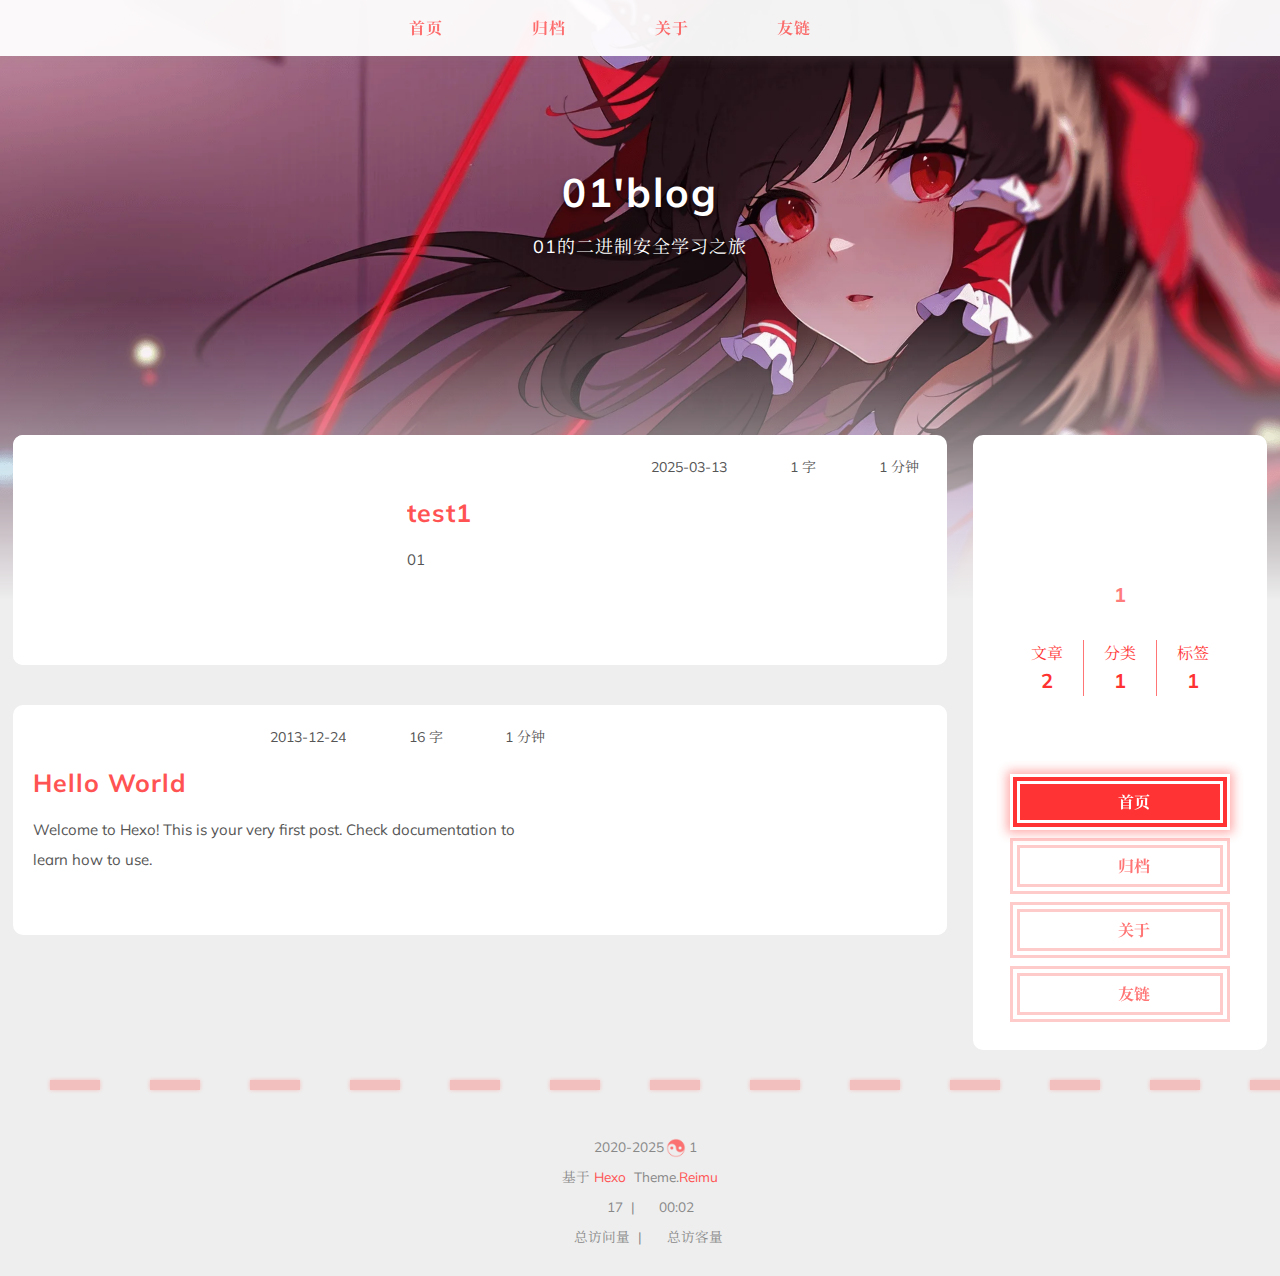
==== commit 65665f12: "Site updated: 2025-03-13 13:32:30" ====
--- a/index.html
+++ b/index.html
@@ -210,15 +210,15 @@
 <div class="sidebar-state">
   <div class="sidebar-state-article">
     <div>文章</div>
-    <div class="sidebar-state-number">1</div>
+    <div class="sidebar-state-number">2</div>
   </div>
   <div class="sidebar-state-category">
     <div>分类</div>
-    <div class="sidebar-state-number">0</div>
+    <div class="sidebar-state-number">1</div>
   </div>
   <div class="sidebar-state-tag">
     <div>标签</div>
-    <div class="sidebar-state-number">0</div>
+    <div class="sidebar-state-number">1</div>
   </div>
 </div>
 <div class="sidebar-social">
@@ -285,10 +285,42 @@
       <div class="post-wrapper">
   <div class="post-wrap-left" data-aos="fade-up">
     
+      <a class="post-link" href="/2025/03/13/test1/" aria-label="test1"></a>
+    
+    
+    <div class="post-cover-left">
+      
+        
+        
+          <img data-src="https://d-sketon.top/img/_backwebp/bg1.webp" data-sizes="auto" alt="test1" class="lazyload">
+        
+      
+    </div>
+    <div class="post-info">
+      <div class="post-meta">
+        <span><span class="icon-calendar"></span>2025-03-13</span>
+        <span><span class="icon-pencil"></span>1 字</span>
+        <span><span class="icon-clock"></span>1 分钟</span>
+      </div>
+      <h2 class="post-title">test1</h2>
+      <article class="post-article">
+        
+           01
+
+        
+      </article>
+    </div>
+  </div>
+</div>
+      
+    
+      <div class="post-wrapper">
+  <div class="post-wrap-right" data-aos="fade-up">
+    
       <a class="post-link" href="/2013/12/24/hello-world/" aria-label="Hello World"></a>
     
     
-    <div class="post-cover-left">
+    <div class="post-cover-right">
       
         
         
@@ -343,10 +375,10 @@
     
       <div>
         <span class="icon-brush"></span>
-        16
+        17
         &nbsp;|&nbsp;
         <span class="icon-coffee"></span>
-        00:01
+        00:02
       </div>
     
     
@@ -382,15 +414,15 @@
 <div class="sidebar-state">
   <div class="sidebar-state-article">
     <div>文章</div>
-    <div class="sidebar-state-number">1</div>
+    <div class="sidebar-state-number">2</div>
   </div>
   <div class="sidebar-state-category">
     <div>分类</div>
-    <div class="sidebar-state-number">0</div>
+    <div class="sidebar-state-number">1</div>
   </div>
   <div class="sidebar-state-tag">
     <div>标签</div>
-    <div class="sidebar-state-number">0</div>
+    <div class="sidebar-state-number">1</div>
   </div>
 </div>
 <div class="sidebar-social">
